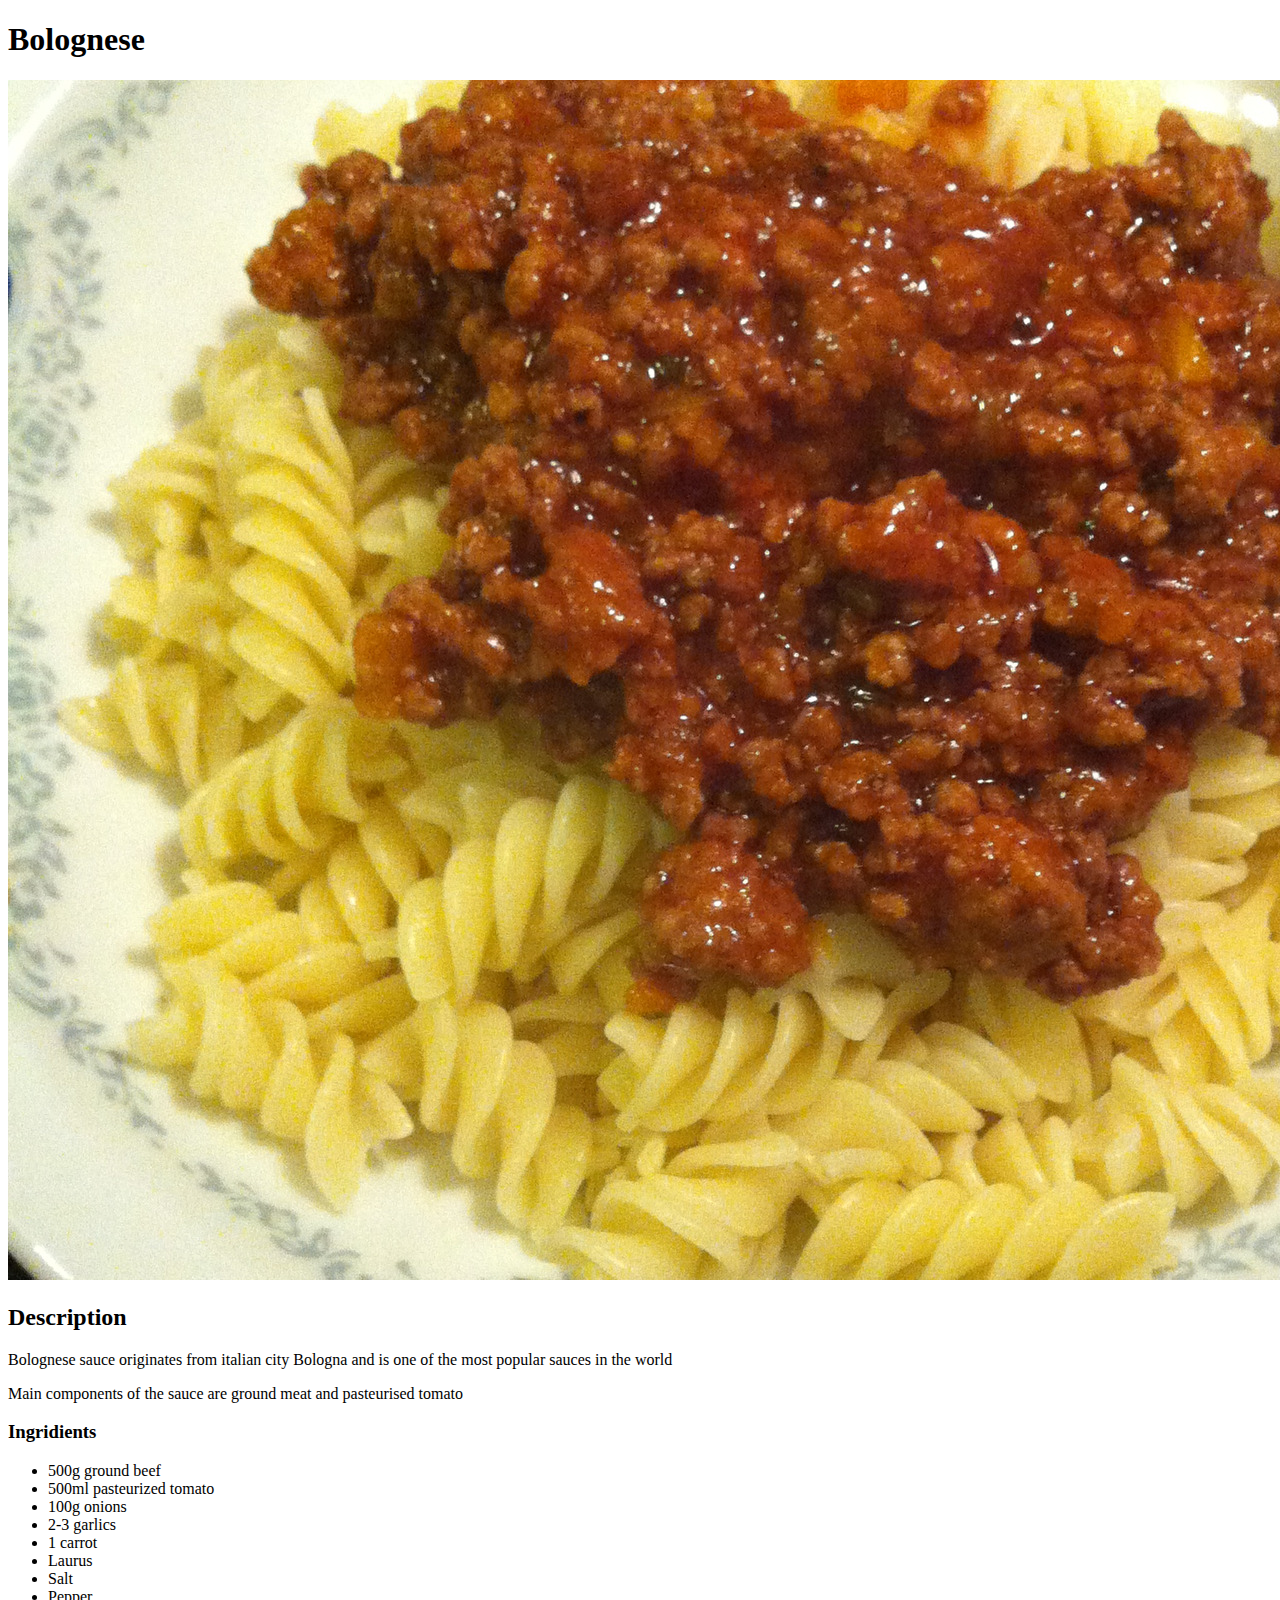
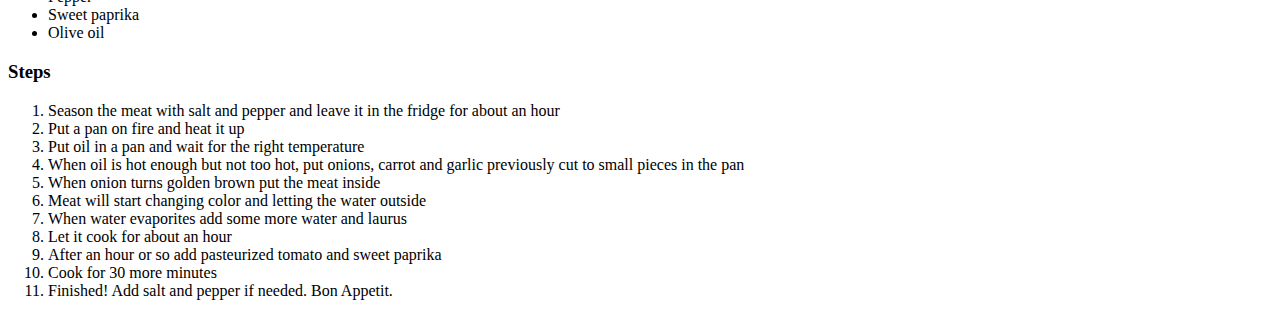
==== recepies/bolognese.html @ 85af2815 "Add index.htmal" ====
<!DOCTYPE html>
<html lang="en">
    <head>
        <meta charset="UTF-8">
        <title>Bolognese</title>
    </head>

    <body>
        <h1>Bolognese</h1>
        <img src="images/1600x1200-f2b21938-64bc-11eb-9498-0242ac130010.jpeg" alt="bolognese image">
        <h2>Description</h2>
        <p>Bolognese sauce originates from italian city Bologna and is one of the most popular sauces in the world</p>
        <p>Main components of the sauce are ground meat and pasteurised tomato</p>
        <h3>Ingridients</h3>
        <ul>
            <li>500g ground beef</li>
            <li>500ml pasteurized tomato</li>
            <li>100g onions</li>
            <li>2-3 garlics</li>
            <li>1 carrot</li>
            <li>Laurus</li>
            <li>Salt</li>
            <li>Pepper</li>
            <li>Sweet paprika</li>
            <li>Olive oil</li>
        </ul>
        <h3>Steps</h3>
        <ol>
            <li>Season the meat with salt and pepper and leave it in the fridge for about an hour</li>
            <li>Put a pan on fire and heat it up</li>
            <li>Put oil in a pan and wait for the right temperature</li>
            <li>When oil is hot enough but not too hot, put onions, carrot and garlic previously cut to small pieces in the pan</li>
            <li>When onion turns golden brown put the meat inside</li>
            <li>Meat will start changing color and letting the water outside</li>
            <li>When water evaporites add some more water and laurus</li>
            <li>Let it cook for about an hour</li>
            <li>After an hour or so add pasteurized tomato and sweet paprika</li>
            <li>Cook for 30 more minutes</li>
            <li>Finished! Add salt and pepper if needed. Bon Appetit.</li>
        </ol>
    </body>
</html>
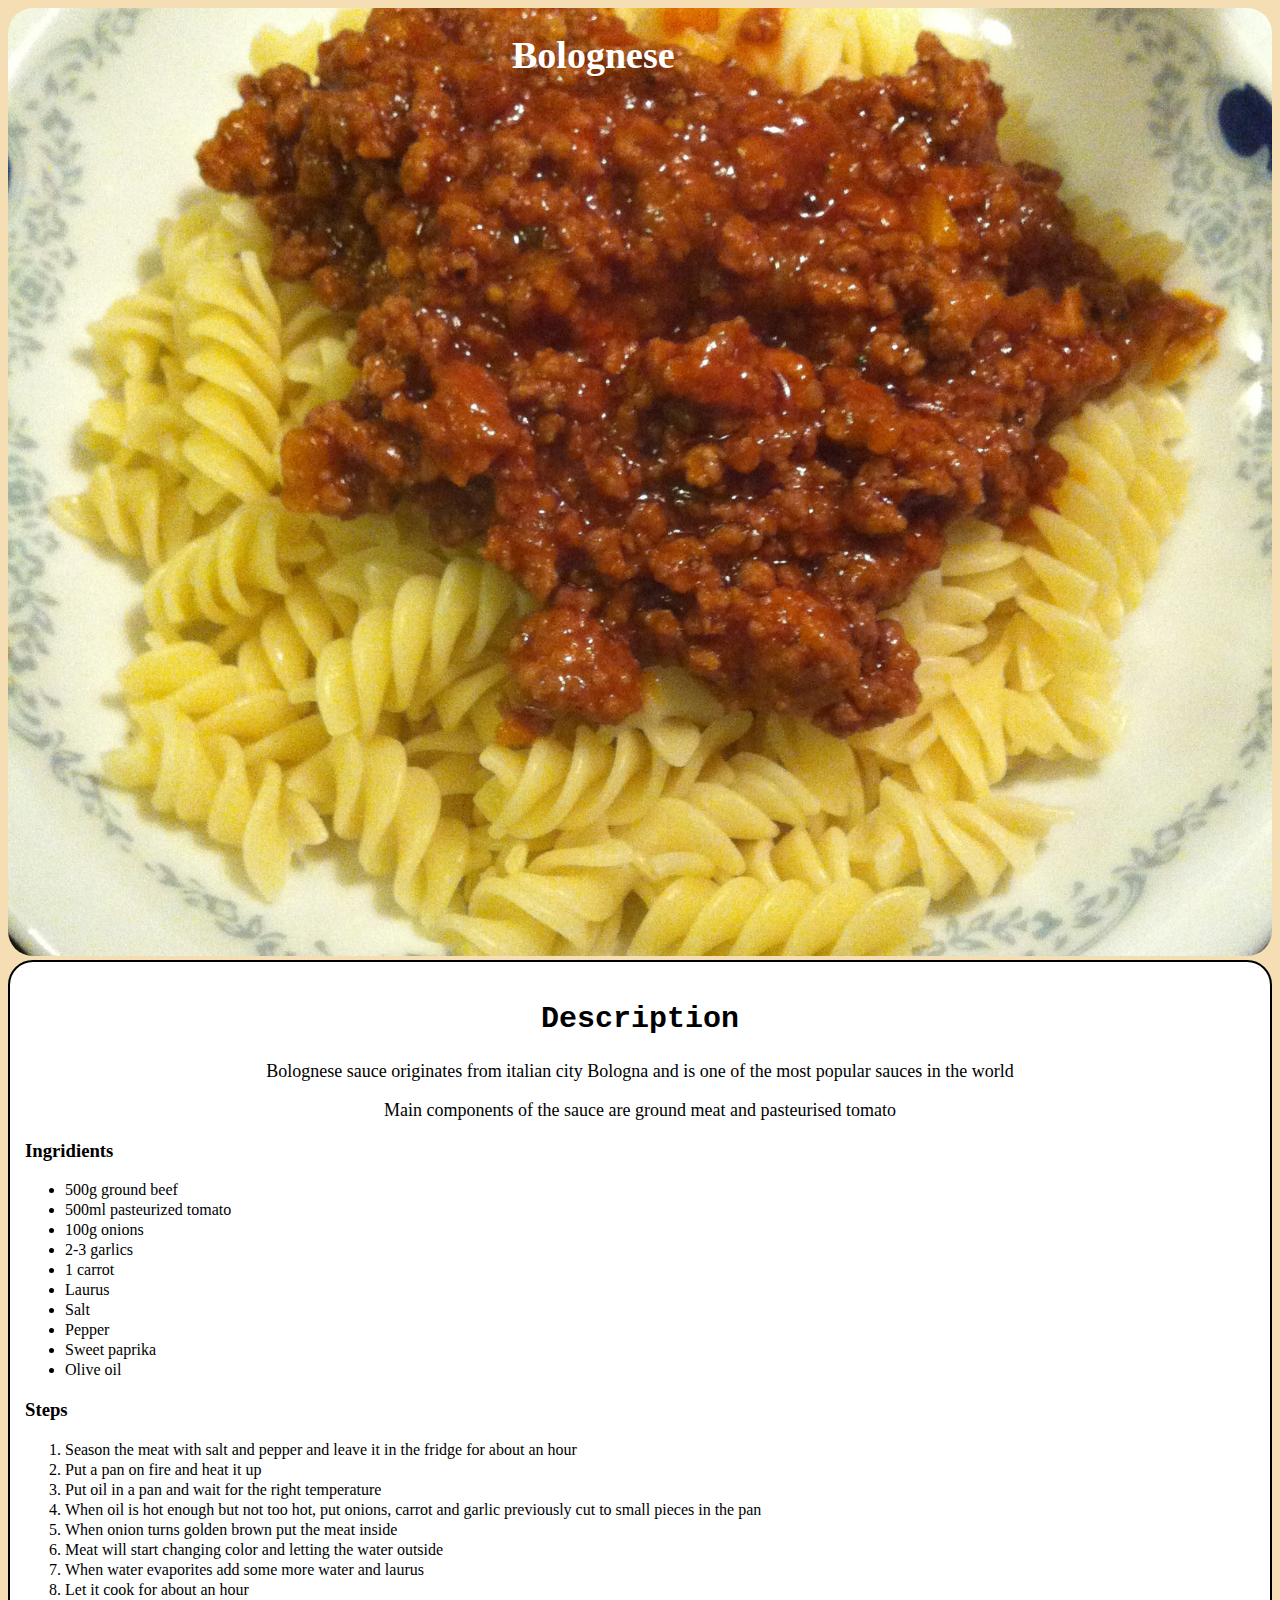
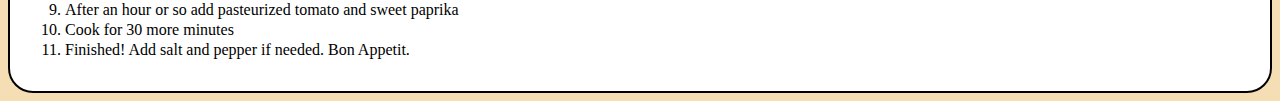
==== commit f9402f8f: "Add CSS" ====
--- a/recepies/bolognese.html
+++ b/recepies/bolognese.html
@@ -3,40 +3,43 @@
     <head>
         <meta charset="UTF-8">
         <title>Bolognese</title>
+        <link rel="stylesheet" href="style1.css">
     </head>
 
     <body>
         <h1>Bolognese</h1>
         <img src="images/1600x1200-f2b21938-64bc-11eb-9498-0242ac130010.jpeg" alt="bolognese image">
-        <h2>Description</h2>
-        <p>Bolognese sauce originates from italian city Bologna and is one of the most popular sauces in the world</p>
-        <p>Main components of the sauce are ground meat and pasteurised tomato</p>
-        <h3>Ingridients</h3>
-        <ul>
-            <li>500g ground beef</li>
-            <li>500ml pasteurized tomato</li>
-            <li>100g onions</li>
-            <li>2-3 garlics</li>
-            <li>1 carrot</li>
-            <li>Laurus</li>
-            <li>Salt</li>
-            <li>Pepper</li>
-            <li>Sweet paprika</li>
-            <li>Olive oil</li>
-        </ul>
-        <h3>Steps</h3>
-        <ol>
-            <li>Season the meat with salt and pepper and leave it in the fridge for about an hour</li>
-            <li>Put a pan on fire and heat it up</li>
-            <li>Put oil in a pan and wait for the right temperature</li>
-            <li>When oil is hot enough but not too hot, put onions, carrot and garlic previously cut to small pieces in the pan</li>
-            <li>When onion turns golden brown put the meat inside</li>
-            <li>Meat will start changing color and letting the water outside</li>
-            <li>When water evaporites add some more water and laurus</li>
-            <li>Let it cook for about an hour</li>
-            <li>After an hour or so add pasteurized tomato and sweet paprika</li>
-            <li>Cook for 30 more minutes</li>
-            <li>Finished! Add salt and pepper if needed. Bon Appetit.</li>
-        </ol>
+        <div>
+            <h2>Description</h2>
+            <p>Bolognese sauce originates from italian city Bologna and is one of the most popular sauces in the world</p>
+            <p>Main components of the sauce are ground meat and pasteurised tomato</p>
+            <h3>Ingridients</h3>
+            <ul>
+                <li>500g ground beef</li>
+                <li>500ml pasteurized tomato</li>
+                <li>100g onions</li>
+                <li>2-3 garlics</li>
+                <li>1 carrot</li>
+                <li>Laurus</li>
+                <li>Salt</li>
+                <li>Pepper</li>
+                <li>Sweet paprika</li>
+                <li>Olive oil</li>
+            </ul>
+            <h3>Steps</h3>
+            <ol>
+                <li>Season the meat with salt and pepper and leave it in the fridge for about an hour</li>
+                <li>Put a pan on fire and heat it up</li>
+                <li>Put oil in a pan and wait for the right temperature</li>
+                <li>When oil is hot enough but not too hot, put onions, carrot and garlic previously cut to small pieces in the pan</li>
+                <li>When onion turns golden brown put the meat inside</li>
+                <li>Meat will start changing color and letting the water outside</li>
+                <li>When water evaporites add some more water and laurus</li>
+                <li>Let it cook for about an hour</li>
+                <li>After an hour or so add pasteurized tomato and sweet paprika</li>
+                <li>Cook for 30 more minutes</li>
+                <li>Finished! Add salt and pepper if needed. Bon Appetit.</li>
+            </ol>
+        </div>
     </body>
 </html>--- a/recepies/style1.css
+++ b/recepies/style1.css
@@ -0,0 +1,49 @@
+body{
+    background-color: wheat;
+}
+
+h1{
+    font-size: 38px;
+    font-family: 'Times New Roman', Times, sans-serif;
+    position: absolute;
+    left: 40%;
+    color: white;
+    font-weight: 800;
+}
+img{
+    width: 100%;
+    height: auto;
+    border-bottom-left-radius: 25px;
+    border-bottom-right-radius: 25px;
+    border-top-right-radius: 25px;
+    border-top-left-radius: 25px;
+}
+
+h2{
+    text-align: center;
+    font-size: 30px;
+    font-weight: 600;
+    font-family: 'Courier New', Courier, sans-serif;
+}
+p{
+    text-align: center;
+    font-size: 18px;
+    font-weight: 400;
+}
+
+ul, ol{
+    font-size: 16px;
+    font-weight: 400;
+    line-height: 20px;
+}
+
+div{
+    border: 2px solid black;
+    padding-bottom: 10px;
+    border-bottom-left-radius: 25px;
+    border-bottom-right-radius: 25px;
+    border-top-right-radius: 25px;
+    border-top-left-radius: 25px;
+    padding: 15px;
+    background-color: white;
+}